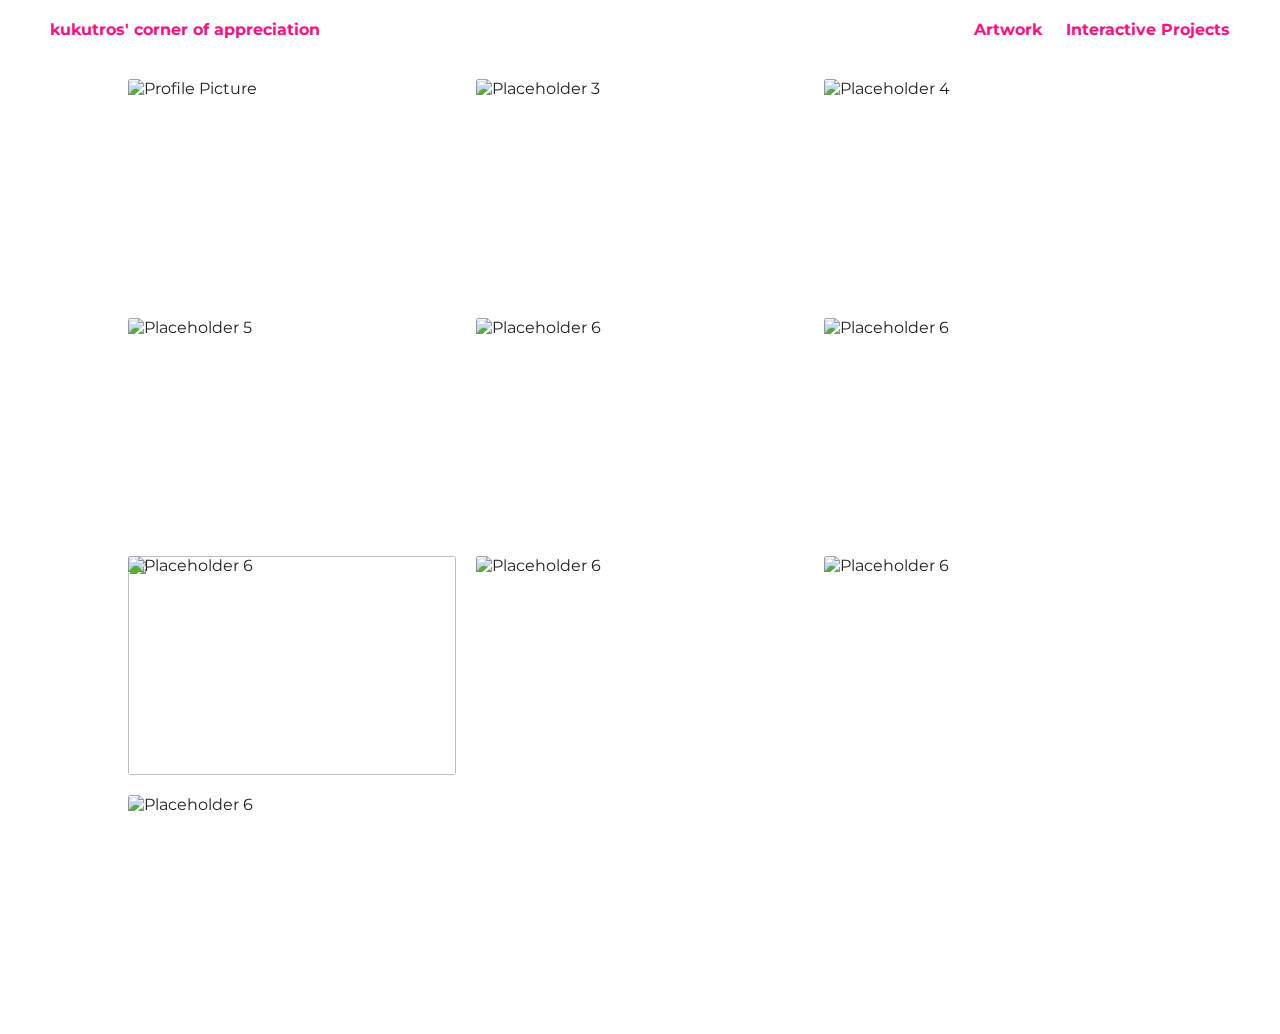
==== artwork.html @ 158a8000 "first commit" ====
<!DOCTYPE html>
<html lang="en">
<head>
  <title>Multiple object detection using pre-trained model in TensorFlow.js</title>
  <meta charset="utf-8">
  <meta http-equiv="X-UA-Compatible" content="IE=edge">
  <meta name="viewport" content="width=device-width, initial-scale=1">
  <meta name="author" content="Jason Mayes">

  <!-- Google Fonts -->
  <link rel="preconnect" href="https://fonts.googleapis.com">
  <link rel="preconnect" href="https://fonts.gstatic.com" crossorigin>
  <link href="https://fonts.googleapis.com/css2?family=Advent+Pro:wght@100..900&family=Montserrat:wght@100..900&display=swap" rel="stylesheet">

  <!-- Import the webpage's stylesheet -->
  <link rel="stylesheet" href="/main_page/styles2.css">

  <style>
    body {
      font-family: "Montserrat", serif;
      margin: 0;
      padding: 0;
      background-color: #fff;
      color: #222;
    }

    .navbar {
      display: flex;
      justify-content: space-between;
      align-items: center;
      padding: 20px 40px;
      background-color: #fff;
    }

    .navbar a {
      text-decoration: none;
      color: #FB127F;
      margin: 0 10px;
      font-weight: bold;
    }

    .gallery {
      display: grid;
      grid-template-columns: repeat(auto-fit, minmax(300px, 1fr));
      gap: 20px;
      width: 80%;
      max-width: 1200px;
      margin: 20px auto;
    }

    .picture-box {
      perspective: 1000px;
      width: 100%;
      height: 0;
      padding-bottom: 66.66%;
      position: relative;
      border-radius: 2px;
      overflow: hidden;
      background-color: #ffffff;
      transition: transform 0.3s ease-in-out;
    }

    .picture-box img {
      position: absolute;
      top: 0;
      left: 0;
      width: 100%;
      height: 100%;
      object-fit: cover;
      border-radius: 2px;
      transform: scale(1) rotateY(0deg);
      transition: transform 0.3s ease-in-out, box-shadow 0.3s ease-in-out;
    }

    .picture-box:hover img {
      transform: scale(1.2) rotateY(15deg);
      box-shadow: 0 8px 16px rgba(0, 0, 0, 0.3);
    }

    /* Popup styles */
    .popup {
      display: none;
      position: fixed;
      z-index: 1000;
      left: 0;
      top: 0;
      width: 100%;
      height: 100%;
      background-color: rgba(0, 0, 0, 0.9);
      overflow: auto;
      transition: 0.8s;
      animation: fadeIn 3s 3s forwards;
    }

    @keyframes fadeIn {
    to {
      opacity: 1;
    }
  }
    .popup-content {
      margin-top: 8%;
      /* margin: auto; */
      display: block;
      width: 80%;
      max-width: 900px;
      height: auto;
      max-height: 80%;
      object-fit: contain;
    }

    .popup .close {
      position: absolute;
      top: 20px;
      right: 35px;
      color: #fff;
      font-size: 40px;
      font-weight: bold;
      cursor: pointer;
    }

    .popup .close:hover {
      color: #f1f1f1;
    }
  </style>
</head>
<body>
  <nav class="navbar">
    <a href="/main_page/index.html">
      <div class="nav-left">kukutros' corner of appreciation</div>
    </a>
    <div class="nav-center">
      <a href="/main_page/artwork.html">Artwork</a>
      <a href="/main_page/intractive.html">Interactive Projects</a>
    </div>
  </nav>

  <div class="gallery">
    <div class="picture-box">
      <img src="/main_page/main_asset/watercolor.jpg" alt="Profile Picture" class="popup-trigger">
      </div>
      <div class="picture-box">
      <img src="/main_page/main_asset/skai.jpg" alt="Placeholder 3" class="popup-trigger">
      </div>
      <div class="picture-box">
      <img src="/main_page/main_asset/minion.jpg" alt="Placeholder 4" class="popup-trigger">
      </div>
      <div class="picture-box">
      <img src="/main_page/main_asset/mee.jpg" alt="Placeholder 5" class="popup-trigger">
      </div>
      <div class="picture-box">
      <img src="/main_page/main_asset/from_then_on.jpg" alt="Placeholder 6" class="popup-trigger">
      </div>
      <div class="picture-box">
      <img src="/main_page/main_asset/digital_divide.jpg" alt="Placeholder 6" class="popup-trigger">
      </div>
      <div class="picture-box">
      <img src="/main_page/main_asset/</div>
      <div class="picture-box">
      <img src="/main_page/main_asset/do.jpg" alt="Placeholder 6" class="popup-trigger">
      </div>
      <div class="picture-box">
      <img src="/main_page/main_asset/data01.jpg" alt="Placeholder 6" class="popup-trigger">
      </div>
      <div class="picture-box">
      <img src="/main_page/main_asset/cuoi.jpg" alt="Placeholder 6" class="popup-trigger">
      </div>
      <div class="picture-box">
      <img src="/main_page/main_asset/abstract.jpg" alt="Placeholder 6" class="popup-trigger">
      </div>
  </div>

  <!-- Popup Container -->
  <div id="imagePopup" class="popup">
    <span class="close">&times;</span>
    <img class="popup-content" id="popupImage" alt="Full Screen Image">
  </div>

  <!-- Import TensorFlow.js library -->
  <script src="https://cdn.jsdelivr.net/npm/@tensorflow/tfjs@2.0.0/dist/tf.min.js" type="text/javascript"></script>

  <!-- Load the bodypix model to recognize body parts in images -->
  <script src="https://cdn.jsdelivr.net/npm/@tensorflow-models/body-pix@2.0"></script>

  <!-- JavaScript for Popup -->
  <script>
    document.addEventListener('DOMContentLoaded', function () {
      const popup = document.getElementById('imagePopup');
      const popupImage = document.getElementById('popupImage');
      const close = document.querySelector('.popup .close');

      document.querySelectorAll('.popup-trigger').forEach((img) => {
        img.addEventListener('click', () => {
          popup.style.display = 'block';
          popupImage.src = img.src;
        });
      });

      close.addEventListener('click', () => {
        popup.style.display = 'none';
      });

      popup.addEventListener('click', (e) => {
        if (e.target === popup) {
          popup.style.display = 'none';
        }
      });
    });
  </script>
</body>
</html>
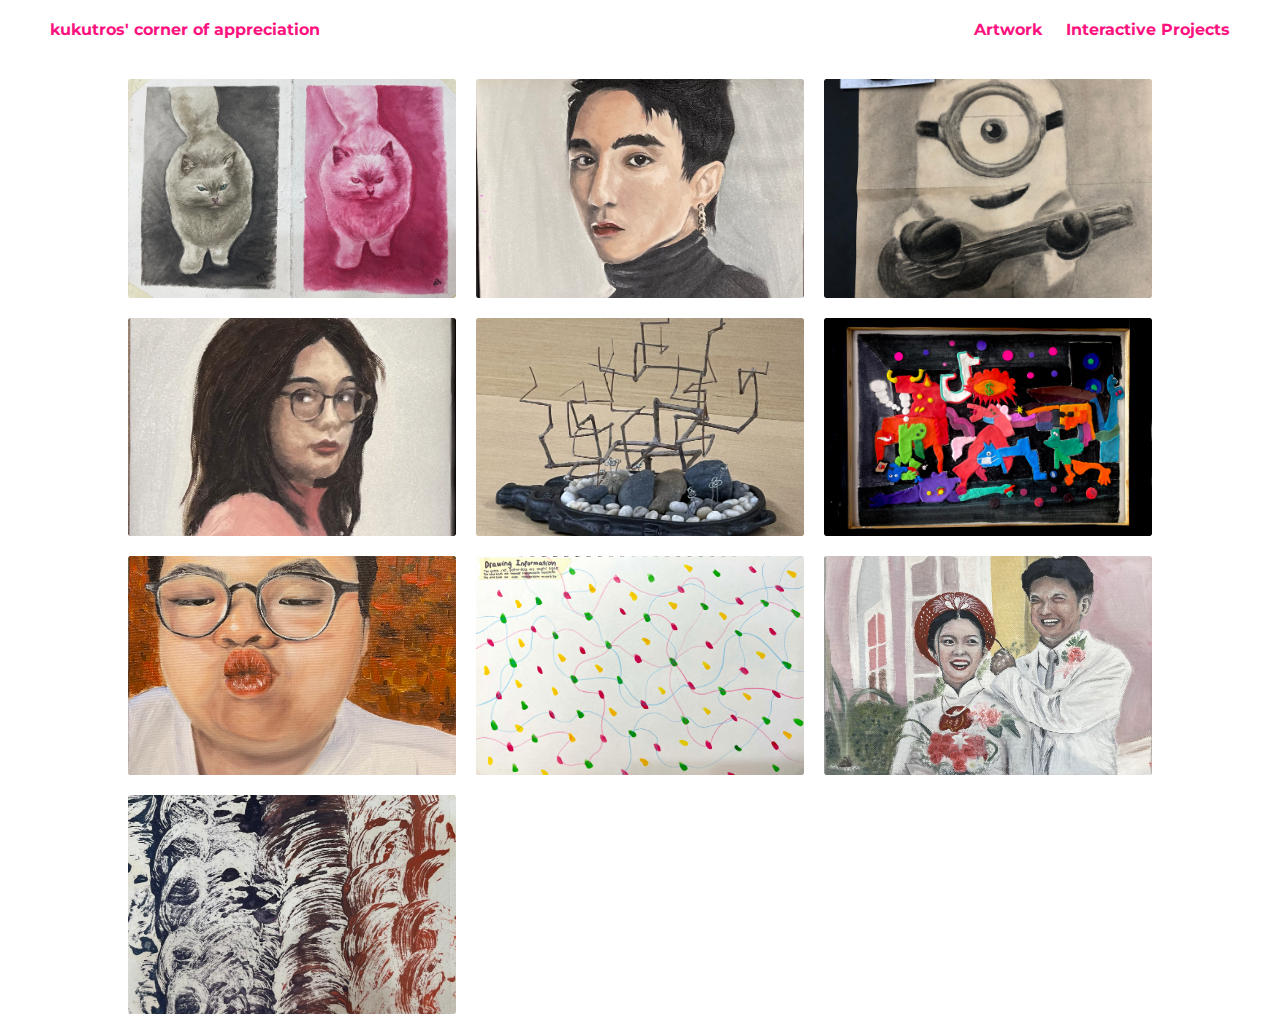
==== commit 5998d416: "fix bug wrong url" ====
--- a/artwork.html
+++ b/artwork.html
@@ -13,7 +13,7 @@
   <link href="https://fonts.googleapis.com/css2?family=Advent+Pro:wght@100..900&family=Montserrat:wght@100..900&display=swap" rel="stylesheet">
 
   <!-- Import the webpage's stylesheet -->
-  <link rel="stylesheet" href="/main_page/styles2.css">
+  <link rel="stylesheet" href="/styles2.css">
 
   <style>
     body {
@@ -125,47 +125,47 @@
 </head>
 <body>
   <nav class="navbar">
-    <a href="/main_page/index.html">
+    <a href="/index.html">
       <div class="nav-left">kukutros' corner of appreciation</div>
     </a>
     <div class="nav-center">
-      <a href="/main_page/artwork.html">Artwork</a>
-      <a href="/main_page/intractive.html">Interactive Projects</a>
+      <a href="/artwork.html">Artwork</a>
+      <a href="/intractive.html">Interactive Projects</a>
     </div>
   </nav>
 
   <div class="gallery">
     <div class="picture-box">
-      <img src="/main_page/main_asset/watercolor.jpg" alt="Profile Picture" class="popup-trigger">
-      </div>
-      <div class="picture-box">
-      <img src="/main_page/main_asset/skai.jpg" alt="Placeholder 3" class="popup-trigger">
-      </div>
-      <div class="picture-box">
-      <img src="/main_page/main_asset/minion.jpg" alt="Placeholder 4" class="popup-trigger">
-      </div>
-      <div class="picture-box">
-      <img src="/main_page/main_asset/mee.jpg" alt="Placeholder 5" class="popup-trigger">
-      </div>
-      <div class="picture-box">
-      <img src="/main_page/main_asset/from_then_on.jpg" alt="Placeholder 6" class="popup-trigger">
-      </div>
-      <div class="picture-box">
-      <img src="/main_page/main_asset/digital_divide.jpg" alt="Placeholder 6" class="popup-trigger">
-      </div>
-      <div class="picture-box">
-      <img src="/main_page/main_asset/</div>
-      <div class="picture-box">
-      <img src="/main_page/main_asset/do.jpg" alt="Placeholder 6" class="popup-trigger">
-      </div>
-      <div class="picture-box">
-      <img src="/main_page/main_asset/data01.jpg" alt="Placeholder 6" class="popup-trigger">
-      </div>
-      <div class="picture-box">
-      <img src="/main_page/main_asset/cuoi.jpg" alt="Placeholder 6" class="popup-trigger">
-      </div>
-      <div class="picture-box">
-      <img src="/main_page/main_asset/abstract.jpg" alt="Placeholder 6" class="popup-trigger">
+      <img src="/main_asset/watercolor.jpg" alt="Profile Picture" class="popup-trigger">
+      </div>
+      <div class="picture-box">
+      <img src="/main_asset/skai.jpg" alt="Placeholder 3" class="popup-trigger">
+      </div>
+      <div class="picture-box">
+      <img src="/main_asset/minion.jpg" alt="Placeholder 4" class="popup-trigger">
+      </div>
+      <div class="picture-box">
+      <img src="/main_asset/mee.jpg" alt="Placeholder 5" class="popup-trigger">
+      </div>
+      <div class="picture-box">
+      <img src="/main_asset/from_then_on.jpg" alt="Placeholder 6" class="popup-trigger">
+      </div>
+      <div class="picture-box">
+      <img src="/main_asset/digital_divide.jpg" alt="Placeholder 6" class="popup-trigger">
+      </div>
+      <div class="picture-box">
+      <img src="/main_asset/</div>
+      <div class="picture-box">
+      <img src="/main_asset/do.jpg" alt="Placeholder 6" class="popup-trigger">
+      </div>
+      <div class="picture-box">
+      <img src="/main_asset/data01.jpg" alt="Placeholder 6" class="popup-trigger">
+      </div>
+      <div class="picture-box">
+      <img src="/main_asset/cuoi.jpg" alt="Placeholder 6" class="popup-trigger">
+      </div>
+      <div class="picture-box">
+      <img src="/main_asset/abstract.jpg" alt="Placeholder 6" class="popup-trigger">
       </div>
   </div>
 
--- a/styles2.css
+++ b/styles2.css
@@ -0,0 +1,488 @@
+
+body {
+    font-family: "Montserrat", serif;
+    margin: 0;
+    padding: 0;
+    background-color: #fff;
+    color: #222;
+    max-width: 1080;
+  }
+
+  
+  
+  .navbar {
+    display: flex;
+    justify-content: space-between;
+    align-items: center;
+    padding: 20px 40px;
+    background-color: #fff;
+    /* border-bottom: 1px solid #ddd; */
+  }
+  
+  .navbar a {
+    text-decoration: none;
+    color: #FB127F;
+    margin: 0 10px;
+  }
+  
+  .nav-left{
+    font-weight: bold;
+  }
+
+  .navbar a {
+  text-decoration: none;
+  color: #FB127F;
+  margin: 0 10px;
+  position: relative;
+  font-weight: bold;
+}
+
+.navbar a::after {
+  content: '';
+  position: absolute;
+  left: 0;
+  bottom: -2px; /* Position the underline just below the text */
+  width: 0; /* Start with no width */
+  height: 2px; /* Thickness of the underline */
+  background-color: #FB127F;
+  transition: width 0.3s ease-in-out; /* Smooth animation */
+}
+
+.navbar a:hover::after {
+  width: 100%; /* Expand the underline to full width on hover */
+}
+
+  .content {
+    display: flex;
+    justify-content: space-between;
+    align-items: center;
+    padding: 50px;
+  }
+  
+  .text-content {
+    max-width: 60%;
+  }
+  
+  .intro {
+    font-size: 1.2rem;
+    line-height: 1.6;
+    margin-bottom: 30px;
+  }
+  
+  .info {
+    display: flex;
+    gap: 20px;
+  }
+  
+  .column h3 {
+    color: #FB127F;
+    margin-bottom: 10px;
+  }
+  
+  .column ul {
+    list-style: none;
+    padding: 0;
+  }
+  
+  .column ul li {
+    margin-bottom: 8px;
+  }
+  
+  .profile-pic {
+    display: flex;
+    justify-content: center;
+    align-items: center;
+    position: relative;
+    width: 300px;
+    height: 300px;
+  }
+  
+  .camera-overlay {
+    position: relative;
+    width: 100%;
+    height: 100%;
+    border: 2px solid #FB127F; /* Overlay border color */
+    box-sizing: border-box;
+    border-radius: 15px;
+    overflow: hidden;
+    background: rgba(255, 0, 0, 0.1); /* Subtle background for overlay */
+  }
+  
+  .camera-overlay img {
+    position: absolute;
+    top: 50%;
+    left: 50%;
+    transform: translate(-50%, -50%);
+    max-width: 90%;
+    max-height: 90%;
+    border-radius: 10px;
+  }
+  
+  .camera-overlay::before,
+  .camera-overlay::after {
+    content: '';
+    position: absolute;
+    background-color: #FB127F;
+    z-index: 2;
+  }
+  
+  .camera-overlay::before {
+    width: 100%;
+    height: 10%;
+    top: 0;
+    left: 0;
+  }
+  
+  .camera-overlay::after {
+    width: 10%;
+    height: 100%;
+    top: 0;
+    right: 0;
+  }
+  
+  
+  /* Responsive Design */
+  @media (max-width: 768px) {
+    .content {
+      flex-direction: column;
+      align-items: center;
+      text-align: center;
+    }
+  
+    .profile-pic img {
+      margin-top: 20px;
+    }
+  }
+  
+  #webcam {
+    position: absolute;
+    /* top: 50%; */
+    /* left: 50%; */
+    /* transform: translate(-50%, -50%); */
+    /* width: 100%; */
+    height: 25%;
+    /* object-fit: cover; */
+    /* border-radius: 10px; */
+  }
+
+  .webcam-feed {
+    width: 100%;
+    max-width: 300px;
+    border-radius: 50%;
+    display: none;
+  }
+  
+  .enable-webcam-button {
+    margin-top: 10px;
+    padding: 10px 20px;
+    background-color: #007BFF;
+    color: white;
+    border: none;
+    border-radius: 5px;
+    cursor: pointer;
+  }
+  
+  .enable-webcam-button:hover {
+    background-color: #0056b3;
+  }
+  
+  video {
+    clear: both;
+    display: block;
+  }
+  
+  section {
+    opacity: 1;
+    transition: opacity 500ms ease-in-out;
+  }
+  
+  header, footer {
+    clear: both;
+  }
+  
+  button {
+    z-index: 1000;
+    position: relative;
+  }
+  
+  .removed {
+    display: none;
+  }
+  
+  .invisible {
+    opacity: 0.2;
+  }
+  
+  .note {
+    font-style: italic;
+    font-size: 130%;
+  }
+  
+  .webcam {
+    position: relative;
+    width: 200px;
+  }
+  
+  .webcam, .classifyOnClick {
+    position: relative;
+    float: left;
+    width: 48%;
+    margin: 2% 1%;
+    cursor: pointer;
+  }
+  
+  .webcam p, .classifyOnClick p {
+    position: absolute;
+    padding: 5px;
+    background-color: rgba(255, 111, 0, 0.85);
+    color: #FFF;
+    border: 1px dashed rgba(255, 255, 255, 0.7);
+    z-index: 2;
+    font-size: 12px;
+  }
+  
+  .highlighter {
+    background: rgba(0, 255, 0, 0.25);
+    border: 1px dashed #fff;
+    z-index: 1;
+    position: absolute;
+  }
+  
+  .classifyOnClick {
+    z-index: 0;
+    position: relative;
+  }
+  .classifyOnClick canvas, .webcam canvas.overlay {
+    opacity: 0.66;
+    position: absolute;
+    top: -180px;
+    left: -130%;
+    z-index: 2;
+    max-width: 250%;
+    border-radius: 5%;
+  
+    /* Add 3D effect */
+    transform: perspective(1000px) rotateY(-30deg);
+    transform-origin: center;
+    transition: transform 0.3s ease-in-out; /* Optional: Smooth transition */
+  }
+  
+
+
+  #webcamCanvas{
+    opacity: 0;
+  }
+
+#highlightCanvas{
+  /* right: 50%; */
+
+}
+
+.gallery {
+  display: grid;
+  grid-template-columns: repeat(auto-fit, minmax(300px, 1fr)); /* Responsive grid */
+  gap: 20px;
+  width: 80%;
+  max-width: 1200px;
+  margin: 20px auto;
+}
+
+.picture-box {
+  perspective: 1000px; /* Add depth for the 3D effect */
+  width: 100%;
+  height: 0;
+  padding-bottom: 66.66%; /* Aspect ratio of 16:9 */
+  position: relative;
+  border-radius: 2px;
+  overflow: hidden;
+ 
+  background-color: #ffffff;
+  transition: transform 0.3s ease-in-out;
+}
+.picture-box img {
+  position: absolute;
+  top: 0;
+  left: 0;
+  width: 100%;
+  height: 100%;
+  object-fit: cover;
+  border-radius: 2px;
+  transform: scale(1) rotateY(0deg); /* Default scale and rotation */
+  transition: transform 0.3s ease-in-out, box-shadow 0.3s ease-in-out; /* Smooth hover effect */
+}
+
+.picture-box:hover img {
+  transform: scale(1.2) rotateY(15deg); /* Scale and rotate on hover */
+  box-shadow: 0 8px 16px rgba(0, 0, 0, 0.3); /* Enhanced shadow */
+}
+
+.picture-title{
+  align-content: center;
+}
+
+
+
+:root{
+
+  --imgSize : calc(1vw + 1vh);
+
+}
+
+.container{
+
+  background-color: #f0f0f0;
+  display: flex;
+  height: 100vh;
+}
+
+
+.imageWrapper{
+
+  display: flex;
+  margin: auto;
+  justify-items: center;
+  justify-content: center;
+  align-items: center;
+
+}
+
+.imgRow{
+  opacity: 0;
+  transform-origin: bottom;
+  transition-delay: 0.8s;
+  transition-duration: 1s;
+
+}
+
+
+.imageItem{
+
+  border-radius: 15px;
+  margin: auto;
+  width: calc(var(--imgSize) * 10);
+  height: calc(var(--imgSize) * 15);
+  background-size: cover;
+  background-position: center;
+  cursor: pointer;
+  transition: width 1s, height 1s;
+
+}
+
+.paragraph{
+
+  color: #fff;
+}
+
+.title{
+  color: #fff;
+  font-family: Ubuntu;
+
+}
+
+.imageContainer{
+  display: flex;
+  flex-direction: row;
+  flex-wrap: wrap;
+  align-items: center;
+  justify-content: center;
+  justify-items: center;
+  margin: auto;
+  gap: calc(var(--imgSize) * 0.5);
+  transition: gap 1s 0.5s;
+}
+
+
+.textContainer{
+
+  display: flex;
+  flex-direction: column;
+  background: linear-gradient(0deg, #141414, #141414bb, #14141400);
+  opacity: 0;
+  height:inherit;
+  justify-content: flex-end;
+  border-radius: 15px;
+  padding-bottom:10px;
+  padding-left: 20px;
+  transition: opacity 0.1s;
+  text-align: left;
+
+}
+
+
+.imageItem:hover .textContainer{
+
+  opacity: 1;
+
+}
+
+.imageItem:hover .textContainer .imgRow{
+
+  opacity: 1;
+
+}
+
+
+.imageItem:hover{
+
+  width: calc(var(--imgSize) * 15);
+  height: calc(var(--imgSize) * 17);
+  animation: elastic-animation 0.5s alternate;
+}
+
+.imageContainer:has(.imageItem:hover){
+
+  gap: calc(var(--imgSize) * 1);
+  
+  
+}
+
+
+@keyframes elastic-animation {
+  0% {
+      transform: scaleX(1);
+  }
+  
+  50% {
+      transform: scaleX(1.1);
+  }
+ 
+  100% {
+      transform: scaleX(1);
+  }
+}
+
+.popup {
+  display: none; /* Hidden by default */
+  position: fixed;
+  z-index: 1000;
+  left: 0;
+  top: 0;
+  width: 100%;
+  height: 100%;
+  background-color: rgba(0, 0, 0, 0.9); /* Black background with opacity */
+  overflow: auto; /* Enable scrolling if needed */
+}
+
+.popup-content {
+  margin: auto;
+  display: block;
+  width: 80%;
+  max-width: 900px;
+  height: auto;
+  max-height: 80%;
+  object-fit: contain;
+}
+
+.popup .close {
+  position: absolute;
+  top: 20px;
+  right: 35px;
+  color: #fff;
+  font-size: 40px;
+  font-weight: bold;
+  cursor: pointer;
+}
+
+.popup .close:hover {
+  color: #f1f1f1;
+}
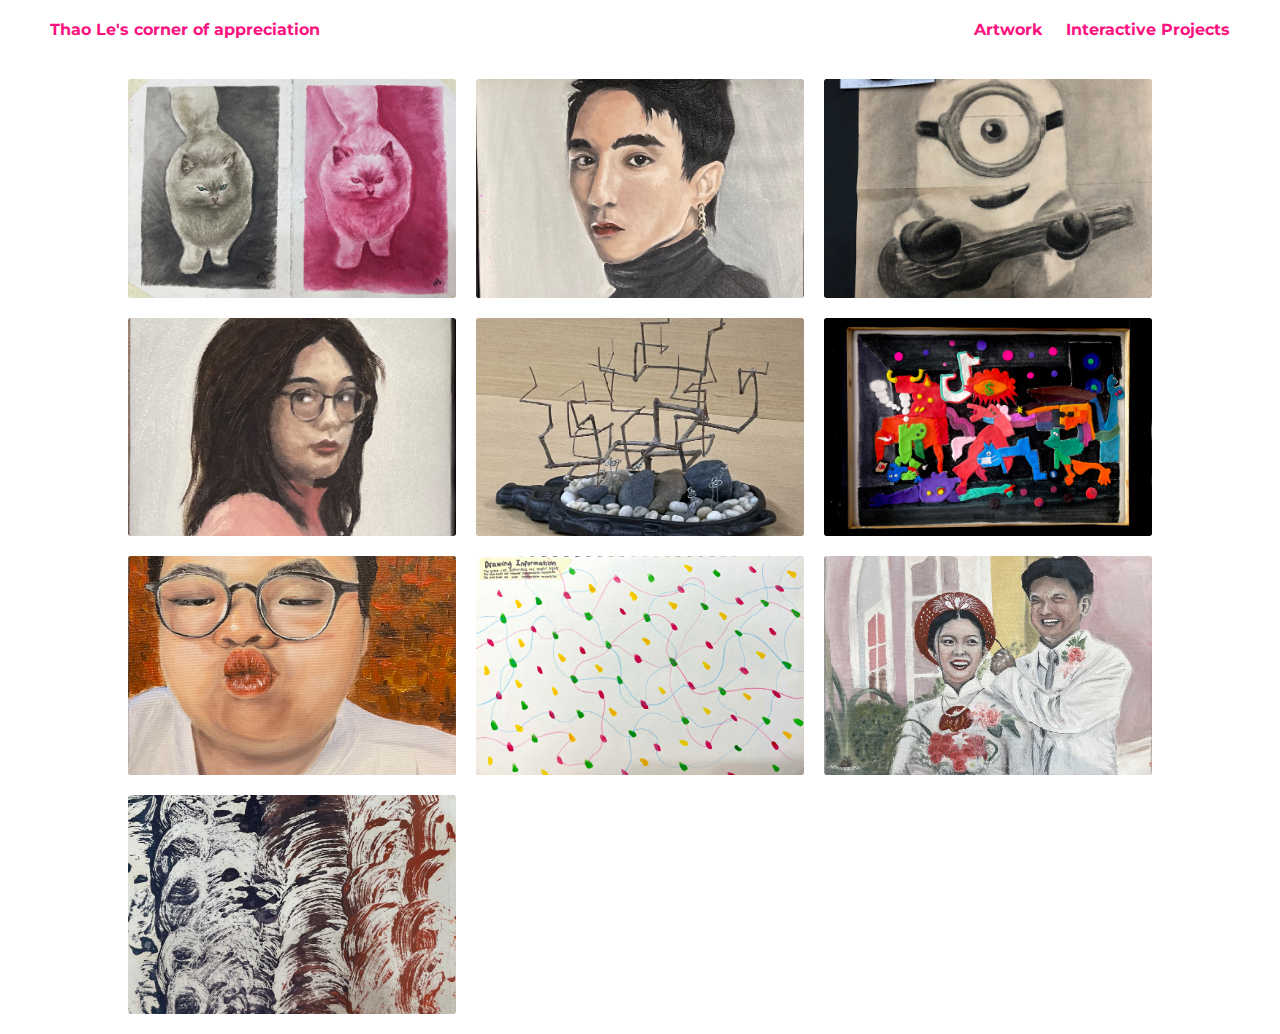
==== commit fbd71888: "Add files via upload" ====
--- a/artwork.html
+++ b/artwork.html
@@ -126,7 +126,7 @@
 <body>
   <nav class="navbar">
     <a href="/index.html">
-      <div class="nav-left">kukutros' corner of appreciation</div>
+      <div class="nav-left">Thao Le's corner of appreciation</div>
     </a>
     <div class="nav-center">
       <a href="/artwork.html">Artwork</a>
